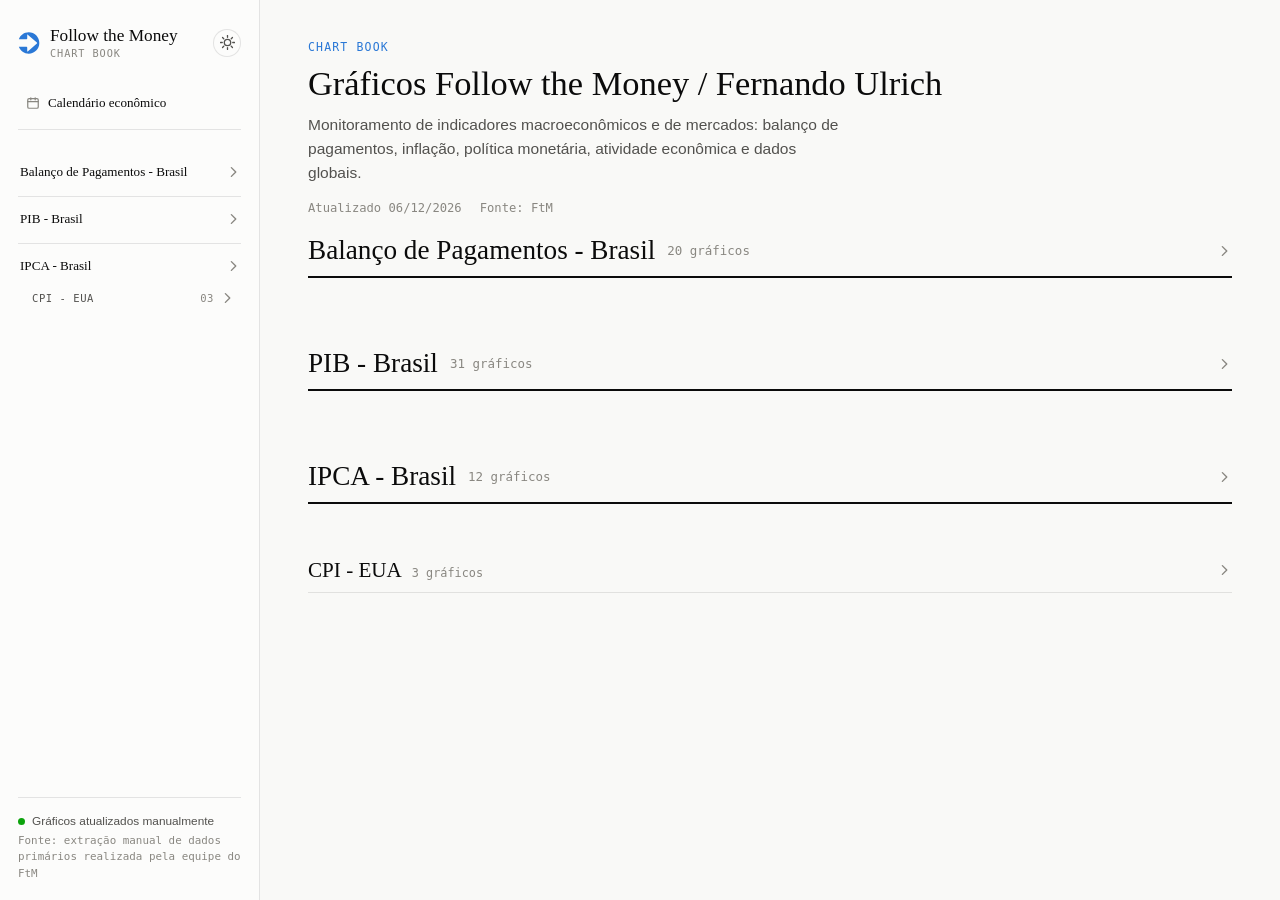
==== index.html @ 57c51ef1 "Modo escuro (toggle) e menu de hambúrguer em tela cheia Modo escuro: o CSS já tinha as variáveis de " ====
<!doctype html>
<html lang="pt-BR">
<head>
<meta charset="utf-8">
<script>(function(){try{var t=localStorage.getItem("ftm-theme");if(t==="light"||t==="dark")document.documentElement.setAttribute("data-theme",t);}catch(e){}})();</script>
<meta name="viewport" content="width=device-width, initial-scale=1">
<title>Follow the Money — Chart Book</title>
<link rel="icon" href="data:image/svg+xml,%3Csvg xmlns='http://www.w3.org/2000/svg' viewBox='1015 135 400 415'%3E%3Cpath fill='%232a78d6' d='M1210.27,141.85c-85.33,0-158.08,54.13-186.48,130.22h144.44c7.34,0,13.29-5.95,13.29-13.29v-69.58 c0-2.39,1.38-4.53,3.55-5.52c2.15-0.99,4.69-0.62,6.49,0.93l172.26,149.62c2.53,2.2,3.96,5.38,3.96,8.72s-1.44,6.53-3.96,8.72 L1191.56,501.3c-1.8,1.56-4.34,1.92-6.49,0.93c-2.16-0.99-3.55-3.13-3.55-5.5v-69.58c0-7.34-5.95-13.29-13.29-13.29H1023.8 c28.4,76.08,101.16,130.22,186.48,130.22c110.04,0,199.23-90.04,199.23-201.12S1320.31,141.85,1210.27,141.85z'/%3E%3C/svg%3E">
<link rel="stylesheet" href="styles.css">
</head>
<body>
<div class="app">
  <aside class="sidebar">
    <div class="brand">
      <svg class="brand-logo" viewBox="1015 135 400 415" width="22" height="22" fill="currentColor" aria-hidden="true">
        <path d="M1210.27,141.85c-85.33,0-158.08,54.13-186.48,130.22h144.44c7.34,0,13.29-5.95,13.29-13.29v-69.58 c0-2.39,1.38-4.53,3.55-5.52c2.15-0.99,4.69-0.62,6.49,0.93l172.26,149.62c2.53,2.2,3.96,5.38,3.96,8.72s-1.44,6.53-3.96,8.72 L1191.56,501.3c-1.8,1.56-4.34,1.92-6.49,0.93c-2.16-0.99-3.55-3.13-3.55-5.5v-69.58c0-7.34-5.95-13.29-13.29-13.29H1023.8 c28.4,76.08,101.16,130.22,186.48,130.22c110.04,0,199.23-90.04,199.23-201.12S1320.31,141.85,1210.27,141.85z"></path>
      </svg>
      <div>
        <div class="brand-name" id="brand-name">Follow the Money</div>
        <div class="brand-tag" id="brand-tag">Chart Book</div>
      </div>
      <button id="theme-toggle" class="theme-toggle" type="button" aria-pressed="false" aria-label="Ativar modo escuro">
        <svg class="theme-toggle-sun" viewBox="0 0 16 16" width="15" height="15" aria-hidden="true">
          <circle cx="8" cy="8" r="3.4" fill="none" stroke="currentColor" stroke-width="1.4"></circle>
          <g stroke="currentColor" stroke-width="1.4" stroke-linecap="round">
            <line x1="8" y1="0.6" x2="8" y2="2.4"></line>
            <line x1="8" y1="13.6" x2="8" y2="15.4"></line>
            <line x1="0.6" y1="8" x2="2.4" y2="8"></line>
            <line x1="13.6" y1="8" x2="15.4" y2="8"></line>
            <line x1="2.7" y1="2.7" x2="4" y2="4"></line>
            <line x1="12" y1="12" x2="13.3" y2="13.3"></line>
            <line x1="2.7" y1="13.3" x2="4" y2="12"></line>
            <line x1="12" y1="4" x2="13.3" y2="2.7"></line>
          </g>
        </svg>
        <svg class="theme-toggle-moon" viewBox="0 0 16 16" width="15" height="15" aria-hidden="true">
          <path fill="currentColor" d="M13.8 9.5A6 6 0 1 1 6.5 2.2a5 5 0 0 0 7.3 7.3z"></path>
        </svg>
      </button>
    </div>

    <div class="nav-utility">
      <a class="nav-utility-link" href="calendario.html">
        <svg viewBox="0 0 16 16" width="14" height="14" aria-hidden="true">
          <rect x="2" y="3" width="12" height="11" rx="1.5" fill="none" stroke="currentColor" stroke-width="1.4"></rect>
          <path d="M2 6.5h12M5.5 2v2.4M10.5 2v2.4" fill="none" stroke="currentColor" stroke-width="1.4" stroke-linecap="round"></path>
        </svg>
        <span>Calendário econômico</span>
      </a>
    </div>

    <nav class="nav" id="nav-sections"></nav>

    <div class="sync-status">
      <div class="sync-row"><span class="dot" aria-hidden="true"></span> Gráficos atualizados manualmente</div>
      <div class="sync-note">Fonte: extração manual de dados primários realizada pela equipe do FtM</div>
    </div>
  </aside>

  <main class="main">
    <p class="eyebrow">Chart book</p>
    <h1 id="page-title">Gráficos Follow the Money / Fernando Ulrich</h1>
    <p class="lede" id="page-lede">Monitoramento de indicadores macroeconômicos e de mercados: balanço de pagamentos, inflação, política monetária, atividade econômica e dados globais.</p>
    <div class="meta-row">
      <span data-updated-label>Atualizado —</span>
      <span data-source-label>Fonte: FtM</span>
    </div>

    <div id="chart-sections"></div>
  </main>
</div>

<script src="theme.js"></script>
<script src="config.js"></script>
<script src="app.js"></script>
</body>
</html>
---- styles.css ----
:root {
  color-scheme: light;
  --page-bg: #f9f9f7;
  --surface: #fcfcfb;
  --ink: #0b0b0b;
  --ink-secondary: #52514e;
  --ink-muted: #898781;
  --border: rgba(11, 11, 11, 0.10);
  --series-1: #2a78d6;
  --status-good: #0ca30c;
  --danger: #e34948;
  --brand: var(--series-1);
  --accent-wash: rgba(42, 120, 214, 0.08);
  --shadow: 0 10px 30px rgba(20, 20, 15, 0.08);

  --font-serif: 'Iowan Old Style', 'STIX Two Text', 'Palatino Linotype', Georgia, 'Times New Roman', serif;
  --font-sans: -apple-system, BlinkMacSystemFont, 'Segoe UI', Roboto, Helvetica, Arial, sans-serif;
  --font-mono: ui-monospace, 'SF Mono', 'Cascadia Mono', 'Roboto Mono', Consolas, monospace;
}

@media (prefers-color-scheme: dark) {
  :root:not([data-theme="light"]) {
    color-scheme: dark;
    --page-bg: #0d0d0d;
    --surface: #1a1a19;
    --ink: #ffffff;
    --ink-secondary: #c3c2b7;
    --ink-muted: #898781;
    --border: rgba(255, 255, 255, 0.10);
    --series-1: #3987e5;
    --danger: #e66767;
    --accent-wash: rgba(57, 135, 229, 0.14);
    --shadow: 0 10px 30px rgba(0, 0, 0, 0.35);
  }
}
:root[data-theme="dark"] {
  color-scheme: dark;
  --page-bg: #0d0d0d;
  --surface: #1a1a19;
  --ink: #ffffff;
  --ink-secondary: #c3c2b7;
  --ink-muted: #898781;
  --border: rgba(255, 255, 255, 0.10);
  --series-1: #3987e5;
  --danger: #e66767;
  --accent-wash: rgba(57, 135, 229, 0.14);
  --shadow: 0 10px 30px rgba(0, 0, 0, 0.35);
}

* { box-sizing: border-box; }
html, body { margin: 0; padding: 0; }
body { background: var(--page-bg); }

.app {
  display: grid;
  grid-template-columns: 260px 1fr;
  min-height: 100vh;
  background: var(--page-bg);
  color: var(--ink);
  font-family: var(--font-sans);
}

/* ---------- Sidebar ---------- */
.sidebar {
  background: var(--surface);
  border-right: 1px solid var(--border);
  padding: 26px 18px 18px;
  display: flex;
  flex-direction: column;
  gap: 30px;
  position: sticky;
  top: 0;
  height: 100vh;
  overflow-y: auto;
}
.brand { display: flex; align-items: center; gap: 10px; color: var(--brand); }
.brand-logo { flex-shrink: 0; }
.brand-name { font-family: var(--font-serif); font-size: 1.08rem; color: var(--ink); line-height: 1.1; }
.brand-tag { font-family: var(--font-mono); font-size: 0.64rem; letter-spacing: 0.09em; text-transform: uppercase; color: var(--ink-muted); margin-top: 2px; }

/* Alterna modo escuro. Mostra o ícone do tema ATUAL (sol=claro, lua=escuro);
   sem escolha explícita do usuário (nem :root[data-theme]), segue
   prefers-color-scheme do sistema — por isso a segunda regra abaixo repete a
   troca de ícone dentro do media query. */
.theme-toggle {
  margin-left: auto; flex: none; width: 28px; height: 28px; border-radius: 50%;
  display: flex; align-items: center; justify-content: center;
  border: 1px solid var(--border); background: var(--surface); color: var(--ink-secondary);
  cursor: pointer; padding: 0;
}
.theme-toggle:hover { color: var(--ink); border-color: var(--ink-muted); }
.theme-toggle:focus-visible { outline: 2px solid var(--brand); outline-offset: 2px; }
.theme-toggle-moon { display: none; }
:root[data-theme="dark"] .theme-toggle-sun { display: none; }
:root[data-theme="dark"] .theme-toggle-moon { display: block; }
@media (prefers-color-scheme: dark) {
  :root:not([data-theme="light"]):not([data-theme="dark"]) .theme-toggle-sun { display: none; }
  :root:not([data-theme="light"]):not([data-theme="dark"]) .theme-toggle-moon { display: block; }
}

.nav { display: flex; flex-direction: column; gap: 6px; }
.nav-supergroup { display: flex; flex-direction: column; gap: 2px; }
.nav-supergroup + .nav-supergroup { margin-top: 4px; padding-top: 10px; border-top: 1px solid var(--border); }
.nav-supergroup-label {
  display: flex; align-items: center; justify-content: space-between; gap: 8px; cursor: pointer; list-style: none;
  font-family: var(--font-serif); font-size: 0.82rem; font-weight: 500; color: var(--ink);
  margin: 0 0 2px 2px; padding: 4px 0;
}
.nav-supergroup-label::-webkit-details-marker { display: none; }
.nav-supergroup-label .chevron { color: var(--ink-muted); flex: none; transition: transform 0.15s ease; }
.nav-supergroup[open] > .nav-supergroup-label .chevron { transform: rotate(90deg); }
.nav-supergroup-label:focus-visible { outline: 2px solid var(--brand); outline-offset: 2px; border-radius: 4px; }
@media (prefers-reduced-motion: reduce) {
  .nav-supergroup-label .chevron, .nav-group-label .chevron { transition: none; }
}

/* Subtópico (tema): its own <details>, nested inside the assunto — same
   closed-by-default disclosure pattern, one indent level in. */
.nav-group { display: flex; flex-direction: column; margin-left: 10px; }
.nav-group-label {
  display: flex; align-items: center; gap: 7px; cursor: pointer; list-style: none;
  font-family: var(--font-mono); font-size: 0.66rem; letter-spacing: 0.05em; text-transform: uppercase;
  color: var(--ink-muted); padding: 5px 6px 5px 4px; border-radius: 6px;
}
.nav-group-label:hover { background: var(--accent-wash); color: var(--ink); }
.nav-group-label::-webkit-details-marker { display: none; }
.nav-group-label span:first-child { flex: 1; color: var(--ink-secondary); }
.nav-group-label:hover span:first-child { color: var(--ink); }
.nav-group-label .n { font-family: var(--font-mono); font-size: 0.66rem; color: var(--ink-muted); flex: none; }
.nav-group-label .chevron { color: var(--ink-muted); flex: none; transition: transform 0.15s ease; }
.nav-group[open] > .nav-group-label .chevron { transform: rotate(90deg); }
.nav-group-label:focus-visible { outline: 2px solid var(--brand); outline-offset: 2px; }

.nav-chart-links { display: flex; flex-direction: column; gap: 1px; margin: 2px 0 4px 10px; }
.nav-link {
  padding: 5px 9px; border-radius: 6px; color: var(--ink-secondary); text-decoration: none;
  font-size: 0.78rem; line-height: 1.3;
}
.nav-link:hover { background: var(--accent-wash); color: var(--ink); }
.nav-link.active { background: var(--accent-wash); color: var(--ink); font-weight: 600; box-shadow: inset 2px 0 0 var(--brand); }
.nav-link:focus-visible { outline: 2px solid var(--brand); outline-offset: 2px; }

.sync-status { margin-top: auto; padding-top: 16px; border-top: 1px solid var(--border); }
.sync-row { display: flex; align-items: center; gap: 7px; font-size: 0.74rem; color: var(--ink-secondary); }
.dot { width: 7px; height: 7px; border-radius: 50%; background: var(--status-good); flex: none; }
.sync-note { font-family: var(--font-mono); font-size: 0.68rem; color: var(--ink-muted); margin-top: 5px; line-height: 1.5; }

/* ---------- Main ---------- */
.main { padding: 40px 48px 90px; max-width: 1280px; }

.eyebrow {
  font-family: var(--font-mono); text-transform: uppercase; letter-spacing: 0.1em;
  font-size: 0.72rem; color: var(--brand); margin: 0 0 10px;
}
h1 { font-family: var(--font-serif); font-weight: 500; font-size: 2.15rem; margin: 0 0 10px; text-wrap: balance; }
.lede { color: var(--ink-secondary); max-width: 62ch; font-size: 0.97rem; line-height: 1.55; margin: 0 0 16px; }

.meta-row {
  font-family: var(--font-mono); font-size: 0.76rem; color: var(--ink-muted);
  display: flex; gap: 18px; flex-wrap: wrap; margin-bottom: 20px;
}

/* ---------- Loading / error state ---------- */
.state-message {
  font-size: 0.88rem; color: var(--ink-secondary); max-width: 60ch;
  padding: 18px 0;
}
.state-message.error {
  border-left: 2px solid var(--danger); padding: 12px 16px;
}
.state-message strong { display: block; color: var(--ink); margin-bottom: 4px; }
.state-message code {
  font-family: var(--font-mono); background: var(--surface); border: 1px solid var(--border);
  border-radius: 4px; padding: 1px 5px;
}

/* ---------- Groups (optional layer above themes; collapsible) ---------- */
.chart-group { margin-top: 62px; }
.chart-group:first-child { margin-top: 0; }
.group-heading {
  display: flex; align-items: center; gap: 12px; cursor: pointer; list-style: none;
  padding-bottom: 10px; border-bottom: 2px solid var(--ink); margin-bottom: 8px;
}
.group-heading::-webkit-details-marker { display: none; }
.group-heading h2 { font-family: var(--font-serif); font-weight: 500; font-size: 1.7rem; margin: 0; text-wrap: balance; }
.group-heading .count { font-family: var(--font-mono); font-size: 0.78rem; color: var(--ink-muted); margin-right: auto; }
.group-heading .chevron { color: var(--ink-muted); flex: none; transition: transform 0.15s ease; }
.chart-group[open] > .group-heading .chevron { transform: rotate(90deg); }
.group-heading:focus-visible { outline: 2px solid var(--brand); outline-offset: 2px; border-radius: 4px; }
.chart-group .theme-section:first-of-type { margin-top: 22px; }
@media (prefers-reduced-motion: reduce) {
  .group-heading .chevron { transition: none; }
}

/* ---------- Sections & cards ---------- */
.theme-section { margin-top: 46px; }
.theme-section[open] > .section-heading { margin-bottom: 18px; }
.section-heading {
  display: flex; align-items: baseline; gap: 10px; margin-bottom: 0; padding-bottom: 9px;
  border-bottom: 1px solid var(--border); cursor: pointer; list-style: none;
}
.section-heading::-webkit-details-marker { display: none; }
.section-heading h2 { font-family: var(--font-serif); font-weight: 500; font-size: 1.32rem; margin: 0; }
.section-heading .count { font-family: var(--font-mono); font-size: 0.74rem; color: var(--ink-muted); margin-right: auto; }
.section-heading .chevron { color: var(--ink-muted); flex: none; transition: transform 0.15s ease; }
.theme-section[open] > .section-heading .chevron { transform: rotate(90deg); }
.section-heading:focus-visible { outline: 2px solid var(--brand); outline-offset: 2px; border-radius: 4px; }
@media (prefers-reduced-motion: reduce) {
  .section-heading .chevron { transition: none; }
}

.chart-grid { display: grid; grid-template-columns: repeat(auto-fit, minmax(min(400px, 100%), 1fr)); gap: 22px; align-items: start; }

.chart-card { background: var(--surface); border: 1px solid var(--border); border-radius: 12px; padding: 20px 20px 14px; display: flex; flex-direction: column; }
.chart-card-head { display: flex; justify-content: space-between; gap: 12px; align-items: flex-start; }
.chart-title { font-family: var(--font-serif); font-weight: 500; font-size: 1.05rem; margin: 0; }
.chart-subtitle { font-size: 0.8rem; color: var(--ink-secondary); margin-top: 3px; }

.chart-warning {
  font-size: 0.76rem; color: var(--ink-secondary); background: var(--page-bg);
  border-left: 2px solid var(--danger); border-radius: 4px;
  padding: 8px 10px; margin-top: 10px;
}

.chart-image-wrap { margin-top: 12px; border-radius: 8px; overflow: hidden; }
.chart-image-btn {
  display: block; width: 100%; padding: 0; margin: 0; border: none; background: none;
  cursor: zoom-in; border-radius: 8px;
}
.chart-image-btn:focus-visible { outline: 2px solid var(--brand); outline-offset: 2px; }
.chart-image-wrap img { display: block; width: 100%; height: auto; transition: opacity 0.15s ease; }
.chart-image-btn:hover img { opacity: 0.92; }
@media (prefers-reduced-motion: reduce) {
  .chart-image-wrap img { transition: none; }
}

.chart-actions { display: flex; gap: 8px; margin-top: 10px; }
.chart-action {
  font-family: var(--font-mono); font-size: 0.68rem; text-transform: uppercase; letter-spacing: 0.03em;
  color: var(--ink-muted); background: none; border: 1px solid var(--border); border-radius: 6px;
  padding: 5px 9px; cursor: pointer; text-decoration: none;
}
.chart-action:hover { color: var(--ink); border-color: var(--ink-muted); }
.chart-action:focus-visible { outline: 2px solid var(--brand); outline-offset: 1px; }

.chart-placeholder {
  display: flex; flex-direction: column; align-items: flex-start; gap: 6px;
  min-height: 160px; justify-content: center; padding: 18px 20px;
  border: 1px dashed var(--border); border-radius: 8px; background: var(--page-bg);
}
.chart-placeholder strong { font-size: 0.85rem; color: var(--ink-secondary); }
.chart-placeholder code {
  font-family: var(--font-mono); font-size: 0.78rem; color: var(--ink); background: var(--surface);
  border: 1px solid var(--border); border-radius: 4px; padding: 2px 6px;
}
.chart-placeholder span { font-size: 0.76rem; color: var(--ink-muted); }

.chart-footer {
  display: flex; justify-content: space-between; gap: 12px; flex-wrap: wrap; margin-top: 14px;
  padding-top: 10px; border-top: 1px solid var(--border); font-size: 0.71rem; color: var(--ink-muted);
  font-family: var(--font-mono);
}

@media (max-width: 860px) {
  .app { grid-template-columns: 1fr; }
  .sidebar { position: static; height: auto; border-right: none; border-bottom: 1px solid var(--border); }
  .main { padding: 28px 20px 60px; }
}

/* ---------- Lightbox ---------- */
body.lightbox-open, body.cal-modal-open { overflow: hidden; }
.lightbox {
  position: fixed; inset: 0; z-index: 100; background: rgba(6, 6, 5, 0.88);
  display: flex; align-items: center; justify-content: center; padding: 56px 24px;
}
.lightbox[hidden] { display: none; }

/* The stage is inline-block so it shrink-wraps to the image's rendered
   size (line-height:0 kills the inline-image baseline gap) — and the
   canvas then sits exactly on top of it at 100%/100%, whatever size that
   ends up being. The image's own cap is tied directly to the viewport
   (matching .lightbox's fixed+inset:0+padding box) rather than to a
   percentage of the stage: percentage max-height only resolves against an
   ancestor with an explicit (non-auto) height, and the stage has none —
   it sizes itself FROM the image, so a percentage here would be circular
   and silently drop the cap (the image renders at full natural size). */
.lightbox-stage { position: relative; display: inline-block; line-height: 0; }
.lightbox-img {
  display: block; max-width: calc(100vw - 48px); max-height: calc(100vh - 112px);
  border-radius: 6px; box-shadow: 0 24px 70px rgba(0, 0, 0, 0.5);
}
.lightbox-canvas {
  position: absolute; inset: 0; width: 100%; height: 100%;
  cursor: crosshair; touch-action: none; border-radius: 6px;
}
.lightbox-toolbar {
  position: absolute; top: 18px; left: 22px; z-index: 1;
  display: flex; align-items: center; gap: 8px; flex-wrap: wrap; max-width: calc(100% - 90px);
}
.lightbox-toolbar-inline { display: flex; align-items: center; gap: 8px; flex-wrap: wrap; }
.lightbox-tool-btn {
  font-family: var(--font-mono); font-size: 0.76rem; color: #fff; cursor: pointer;
  background: rgba(255, 255, 255, 0.1); border: 1px solid rgba(255, 255, 255, 0.25);
  border-radius: 7px; padding: 7px 12px;
}
.lightbox-tool-btn:hover { background: rgba(255, 255, 255, 0.2); }
.lightbox-tool-btn:focus-visible { outline: 2px solid #fff; outline-offset: 2px; }
.lightbox-hint {
  font-family: var(--font-mono); font-size: 0.7rem; color: rgba(255, 255, 255, 0.6);
}

/* Menu de hambúrguer: só existe visualmente em tela cheia (ver regras
   `:fullscreen` abaixo) — fora dela os botões ficam soltos em
   .lightbox-toolbar-inline, sem precisar de menu nenhum. */
.lightbox-toolbar-menu { display: none; position: relative; }
.lightbox-menu-btn {
  color: #fff; cursor: pointer; width: 34px; height: 34px; padding: 0;
  display: flex; align-items: center; justify-content: center;
  background: rgba(255, 255, 255, 0.1); border: 1px solid rgba(255, 255, 255, 0.25);
  border-radius: 7px;
}
.lightbox-menu-btn:hover, .lightbox-menu-btn[aria-expanded="true"] { background: rgba(255, 255, 255, 0.24); }
.lightbox-menu-btn:focus-visible { outline: 2px solid #fff; outline-offset: 2px; }
.lightbox-menu {
  position: absolute; top: calc(100% + 8px); left: 0; z-index: 2;
  display: flex; flex-direction: column; gap: 2px; min-width: 190px;
  background: rgba(10, 10, 9, 0.94); border: 1px solid rgba(255, 255, 255, 0.2);
  border-radius: 10px; padding: 6px; box-shadow: 0 14px 34px rgba(0, 0, 0, 0.5);
}
.lightbox-menu[hidden] { display: none; }
.lightbox-menu-item {
  font-family: var(--font-mono); font-size: 0.78rem; color: #fff; text-align: left;
  background: none; border: none; border-radius: 6px; padding: 9px 10px; cursor: pointer;
}
.lightbox-menu-item:hover { background: rgba(255, 255, 255, 0.14); }
.lightbox-menu-item:focus-visible { outline: 2px solid #fff; outline-offset: -2px; }
.lightbox-close {
  position: absolute; top: 18px; right: 22px; width: 38px; height: 38px; border-radius: 50%;
  border: 1px solid rgba(255, 255, 255, 0.25); background: rgba(255, 255, 255, 0.08); color: #fff;
  font-size: 1rem; cursor: pointer; line-height: 1;
}
.lightbox-close:hover { background: rgba(255, 255, 255, 0.18); }
.lightbox-close:focus-visible { outline: 2px solid #fff; outline-offset: 2px; }
.lightbox-download {
  position: absolute; bottom: 20px; left: 50%; transform: translateX(-50%);
  font-family: var(--font-mono); font-size: 0.76rem; color: #fff; text-decoration: none;
  background: rgba(255, 255, 255, 0.1); border: 1px solid rgba(255, 255, 255, 0.25);
  border-radius: 7px; padding: 7px 14px;
}
.lightbox-download:hover { background: rgba(255, 255, 255, 0.2); }
.lightbox-download:focus-visible { outline: 2px solid #fff; outline-offset: 2px; }

/* Tela cheia: a imagem passa a valer a tela inteira (o padding de 56/24px e a
   folga de 112px existem para afastar a imagem dos controles no modo janela;
   em tela cheia o pedido é justamente ocupar tudo).

   Consequência a tratar: sem esse respiro, os controles deixam de flutuar
   sobre o véu escuro e passam a ficar em cima do gráfico. Como quase todo
   gráfico do chart book tem fundo claro, o texto branco sobre
   rgba(255,255,255,0.1) ficaria ilegível — daí o fundo escuro opaco abaixo.

   `:fullscreen` e `:-webkit-full-screen` vão em blocos separados de propósito:
   um seletor desconhecido dentro de uma lista invalida a lista inteira. */
.lightbox:fullscreen { padding: 0; background: #060605; }
.lightbox:-webkit-full-screen { padding: 0; background: #060605; }

.lightbox:fullscreen .lightbox-img,
.lightbox:fullscreen .lightbox-canvas { border-radius: 0; }
.lightbox:-webkit-full-screen .lightbox-img,
.lightbox:-webkit-full-screen .lightbox-canvas { border-radius: 0; }

.lightbox:fullscreen .lightbox-img { max-width: 100vw; max-height: 100vh; box-shadow: none; }
.lightbox:-webkit-full-screen .lightbox-img { max-width: 100vw; max-height: 100vh; box-shadow: none; }

.lightbox:fullscreen .lightbox-tool-btn,
.lightbox:fullscreen .lightbox-close,
.lightbox:fullscreen .lightbox-download { background: rgba(6, 6, 5, 0.72); }
.lightbox:-webkit-full-screen .lightbox-tool-btn,
.lightbox:-webkit-full-screen .lightbox-close,
.lightbox:-webkit-full-screen .lightbox-download { background: rgba(6, 6, 5, 0.72); }

.lightbox:fullscreen .lightbox-tool-btn:hover,
.lightbox:fullscreen .lightbox-close:hover,
.lightbox:fullscreen .lightbox-download:hover { background: rgba(6, 6, 5, 0.9); }
.lightbox:-webkit-full-screen .lightbox-tool-btn:hover,
.lightbox:-webkit-full-screen .lightbox-close:hover,
.lightbox:-webkit-full-screen .lightbox-download:hover { background: rgba(6, 6, 5, 0.9); }

.lightbox:fullscreen .lightbox-hint { color: rgba(255, 255, 255, 0.85); text-shadow: 0 1px 3px #060605; }
.lightbox:-webkit-full-screen .lightbox-hint { color: rgba(255, 255, 255, 0.85); text-shadow: 0 1px 3px #060605; }

.lightbox:fullscreen .lightbox-menu-btn { background: rgba(6, 6, 5, 0.72); }
.lightbox:-webkit-full-screen .lightbox-menu-btn { background: rgba(6, 6, 5, 0.72); }
.lightbox:fullscreen .lightbox-menu-btn:hover,
.lightbox:fullscreen .lightbox-menu-btn[aria-expanded="true"] { background: rgba(6, 6, 5, 0.9); }
.lightbox:-webkit-full-screen .lightbox-menu-btn:hover,
.lightbox:-webkit-full-screen .lightbox-menu-btn[aria-expanded="true"] { background: rgba(6, 6, 5, 0.9); }

/* Fora da tela cheia: botões soltos. Em tela cheia: os mesmos botões viram
   um menu de hambúrguer (pedido explícito — três controles flutuando sobre
   o próprio gráfico a cada movimento do mouse era demais; um ícone só, que
   só abre com clique, é bem menos intrusivo). */
.lightbox:fullscreen .lightbox-toolbar-inline { display: none; }
.lightbox:-webkit-full-screen .lightbox-toolbar-inline { display: none; }
.lightbox:fullscreen .lightbox-toolbar-menu { display: flex; }
.lightbox:-webkit-full-screen .lightbox-toolbar-menu { display: flex; }

/* Controles somem sozinhos em tela cheia (ver mostrarChrome no app.js) para
   não tampar o título do gráfico. `pointer-events: none` junto do opacity
   evita clique em botão invisível; o foco por teclado continua chegando, e o
   focusin traz os controles de volta antes de qualquer interação. */
.lightbox:fullscreen .lightbox-toolbar,
.lightbox:fullscreen .lightbox-close,
.lightbox:fullscreen .lightbox-download { transition: opacity 220ms ease; }
.lightbox:-webkit-full-screen .lightbox-toolbar,
.lightbox:-webkit-full-screen .lightbox-close,
.lightbox:-webkit-full-screen .lightbox-download { transition: opacity 220ms ease; }

.lightbox:fullscreen.chrome-oculto .lightbox-toolbar,
.lightbox:fullscreen.chrome-oculto .lightbox-close,
.lightbox:fullscreen.chrome-oculto .lightbox-download { opacity: 0; pointer-events: none; }
.lightbox:-webkit-full-screen.chrome-oculto .lightbox-toolbar,
.lightbox:-webkit-full-screen.chrome-oculto .lightbox-close,
.lightbox:-webkit-full-screen.chrome-oculto .lightbox-download { opacity: 0; pointer-events: none; }

@media (prefers-reduced-motion: reduce) {
  .lightbox:fullscreen .lightbox-toolbar,
  .lightbox:fullscreen .lightbox-close,
  .lightbox:fullscreen .lightbox-download { transition: none; }
}

/* ---------- Calendário econômico ---------- */
/* Link para fora da navegação gerada. Fica FORA de #nav-sections de propósito:
   buildGallery() faz nav.innerHTML = "" a cada carga e apagaria qualquer coisa
   que estivesse lá dentro. */
.nav-utility { padding-bottom: 12px; border-bottom: 1px solid var(--border); }
.nav-utility-link {
  display: flex; align-items: center; gap: 8px; text-decoration: none;
  font-family: var(--font-serif); font-size: 0.82rem; color: var(--ink);
  padding: 6px 8px; border-radius: 6px;
}
.nav-utility-link:hover { background: var(--accent-wash); }
.nav-utility-link:focus-visible { outline: 2px solid var(--brand); outline-offset: 2px; }
.nav-utility-link svg { color: var(--ink-muted); flex: none; }

.cal-filters-label {
  font-family: var(--font-mono); font-size: 0.66rem; letter-spacing: 0.09em;
  text-transform: uppercase; color: var(--ink-muted); margin: 0 0 8px 2px;
}
.cal-filtro {
  display: flex; align-items: center; gap: 8px; width: 100%; cursor: pointer;
  background: none; border: 1px solid transparent; border-radius: 6px;
  padding: 5px 8px; color: var(--ink-secondary); font-size: 0.8rem; text-align: left;
  font-family: var(--font-sans);
}
.cal-filtro:hover { background: var(--accent-wash); color: var(--ink); }
.cal-filtro.is-on { background: var(--accent-wash); color: var(--ink); border-color: var(--border); font-weight: 600; }
.cal-filtro:focus-visible { outline: 2px solid var(--brand); outline-offset: 1px; }

/* Bandeiras: hex fixo, nunca variável de tema — bandeira nacional não muda de
   cor com o modo escuro. O fio de contorno existe porque EUA, Argentina e Japão
   têm áreas brancas que sumiriam contra --surface no tema claro. */
.cal-flag {
  width: 18px; height: 12px; border-radius: 2px; flex: none; display: block;
  box-shadow: inset 0 0 0 1px var(--border);
}

.cal-toolbar {
  display: flex; align-items: center; gap: 14px; flex-wrap: wrap;
  padding-bottom: 14px; margin-bottom: 18px; border-bottom: 1px solid var(--border);
}
.cal-nav { display: flex; align-items: center; gap: 10px; }
.cal-nav-btn {
  width: 30px; height: 30px; border-radius: 7px; cursor: pointer;
  border: 1px solid var(--border); background: var(--surface); color: var(--ink);
  font-size: 1rem; line-height: 1;
}
.cal-nav-btn:hover:not(:disabled) { border-color: var(--ink-muted); }
.cal-nav-btn:disabled { opacity: 0.35; cursor: default; }
.cal-nav-btn:focus-visible { outline: 2px solid var(--brand); outline-offset: 2px; }
.cal-periodo { font-family: var(--font-serif); font-size: 1.05rem; min-width: 15ch; }
.cal-atualizar:disabled { opacity: 0.55; cursor: default; }
.cal-aviso { font-size: 0.72rem; color: var(--ink-secondary); }
.cal-aviso:empty { display: none; }
.cal-fuso { font-family: var(--font-mono); font-size: 0.68rem; color: var(--ink-muted); margin-left: auto; }

.cal-week { display: flex; flex-direction: column; }
.cal-week-head {
  display: grid; grid-template-columns: 132px 1fr repeat(3, 92px); gap: 10px;
  padding: 0 12px 6px; font-family: var(--font-mono); font-size: 0.62rem;
  letter-spacing: 0.07em; text-transform: uppercase; color: var(--ink-muted);
}
.cal-week-head .cal-head-col { text-align: right; }
.cal-week-head span:first-child { grid-column: 1 / 3; }

.cal-band {
  display: grid; grid-template-columns: 132px 1fr; gap: 10px;
  padding: 10px 12px; border-top: 1px solid var(--border);
}
.cal-band--fds { background: var(--page-bg); }
.cal-band--hoje { background: var(--accent-wash); }
.cal-rail { display: flex; align-items: baseline; gap: 7px; }
.cal-rail-dow {
  font-family: var(--font-mono); font-size: 0.66rem; text-transform: uppercase;
  letter-spacing: 0.07em; color: var(--ink-muted);
}
.cal-rail-num { font-family: var(--font-serif); font-size: 1.25rem; color: var(--ink); }
.cal-rail-mes { font-family: var(--font-mono); font-size: 0.66rem; color: var(--ink-muted); }
.cal-band-body { display: flex; flex-direction: column; gap: 2px; min-width: 0; }
.cal-band-vazio { font-size: 0.78rem; color: var(--ink-muted); padding: 4px 2px; }

.cal-event {
  display: grid; grid-template-columns: 52px 18px 1fr repeat(3, 92px); gap: 10px;
  align-items: center; width: 100%; text-align: left; cursor: pointer;
  background: none; border: none; border-radius: 7px; padding: 7px 8px;
  font-family: var(--font-sans); color: var(--ink-secondary);
}
.cal-event:hover { background: var(--surface); color: var(--ink); }
.cal-event:focus-visible { outline: 2px solid var(--brand); outline-offset: 1px; }
.cal-event--passado { opacity: 0.72; }
/* Relevância em dois canais — filete + contraste do texto — para sobreviver a
   escala de cinza e a daltonismo. Sem o vermelho/âmbar da Investing, que
   brigaria com a paleta sóbria do site. */
.cal-event.imp-alta { box-shadow: inset 2px 0 0 var(--brand); color: var(--ink); }
.cal-event.imp-media { box-shadow: inset 2px 0 0 var(--ink-muted); }
.cal-event.imp-baixa { color: var(--ink-muted); }
.cal-ev-hora { font-family: var(--font-mono); font-size: 0.7rem; color: var(--ink-muted); }
.cal-ev-nome { display: flex; flex-direction: column; min-width: 0; }
.cal-ev-titulo { font-size: 0.86rem; overflow: hidden; text-overflow: ellipsis; white-space: nowrap; }
.cal-ev-ref { font-size: 0.7rem; color: var(--ink-muted); }
.cal-ev-val { font-family: var(--font-mono); font-size: 0.78rem; text-align: right; }
.cal-ev-val.is-efetivo { color: var(--ink); font-weight: 600; }
.cal-ev-micro { display: none; }
.cal-vazio { color: var(--ink-muted); }
.cal-aguardando { color: var(--ink-muted); font-style: italic; font-size: 0.72rem; }

.cal-warning {
  font-size: 0.76rem; color: var(--ink-secondary); background: var(--surface);
  border-left: 2px solid var(--danger); border-radius: 4px;
  padding: 8px 10px; margin-bottom: 14px;
}

/* Modal: card claro sobre véu, não o lightbox escuro de imagem — aqui o
   conteúdo é texto e número, que pede fundo de leitura. */
.cal-modal {
  position: fixed; inset: 0; z-index: 100; background: rgba(6, 6, 5, 0.5);
  display: flex; align-items: center; justify-content: center; padding: 24px;
}
.cal-modal[hidden] { display: none; }
.cal-modal-card {
  position: relative; background: var(--surface); border: 1px solid var(--border);
  border-radius: 12px; box-shadow: var(--shadow); padding: 24px 26px;
  max-width: 560px; width: 100%; max-height: calc(100vh - 48px); overflow-y: auto;
}
.cal-modal-close {
  position: absolute; top: 12px; right: 14px; width: 30px; height: 30px;
  border-radius: 50%; border: 1px solid var(--border); background: none;
  color: var(--ink-secondary); cursor: pointer; line-height: 1;
}
.cal-modal-close:hover { color: var(--ink); border-color: var(--ink-muted); }
.cal-modal-close:focus-visible { outline: 2px solid var(--brand); outline-offset: 2px; }
.cal-modal-data { font-family: var(--font-mono); font-size: 0.7rem; color: var(--ink-muted); }
.cal-modal-pais {
  display: flex; align-items: center; gap: 8px; margin-top: 10px;
  font-size: 0.78rem; color: var(--ink-secondary);
}
.cal-modal-titulo {
  font-family: var(--font-serif); font-weight: 500; font-size: 1.3rem;
  margin: 8px 0 0; text-wrap: balance;
}
.cal-modal-ref { font-size: 0.8rem; color: var(--ink-secondary); margin-top: 4px; }
.cal-modal-valores {
  display: grid; grid-template-columns: repeat(3, 1fr); gap: 12px;
  margin-top: 18px; padding: 14px 0; border-top: 1px solid var(--border);
  border-bottom: 1px solid var(--border);
}
.cal-modal-valor { display: flex; flex-direction: column; gap: 3px; }
.cal-modal-valor-rotulo {
  font-family: var(--font-mono); font-size: 0.62rem; letter-spacing: 0.07em;
  text-transform: uppercase; color: var(--ink-muted);
}
.cal-modal-valor-num { font-family: var(--font-mono); font-size: 0.95rem; color: var(--ink); }
.cal-surpresa {
  margin-top: 12px; font-size: 0.78rem; color: var(--ink-secondary);
  font-style: italic;
}
.cal-modal-rodape {
  margin-top: 14px; font-family: var(--font-mono); font-size: 0.68rem;
  color: var(--ink-muted); line-height: 1.6;
}

@media (max-width: 760px) {
  .cal-week-head { display: none; }
  .cal-band { grid-template-columns: 1fr; gap: 6px; }
  .cal-rail { gap: 6px; }
  .cal-event { grid-template-columns: 46px 18px 1fr; row-gap: 8px; }
  .cal-ev-val { grid-column: span 1; text-align: left; }
  .cal-ev-val:nth-of-type(1) { grid-column: 1 / 2; }
  .cal-ev-micro {
    display: block; font-size: 0.58rem; letter-spacing: 0.06em;
    text-transform: uppercase; color: var(--ink-muted);
  }
  .cal-fuso { margin-left: 0; }
}
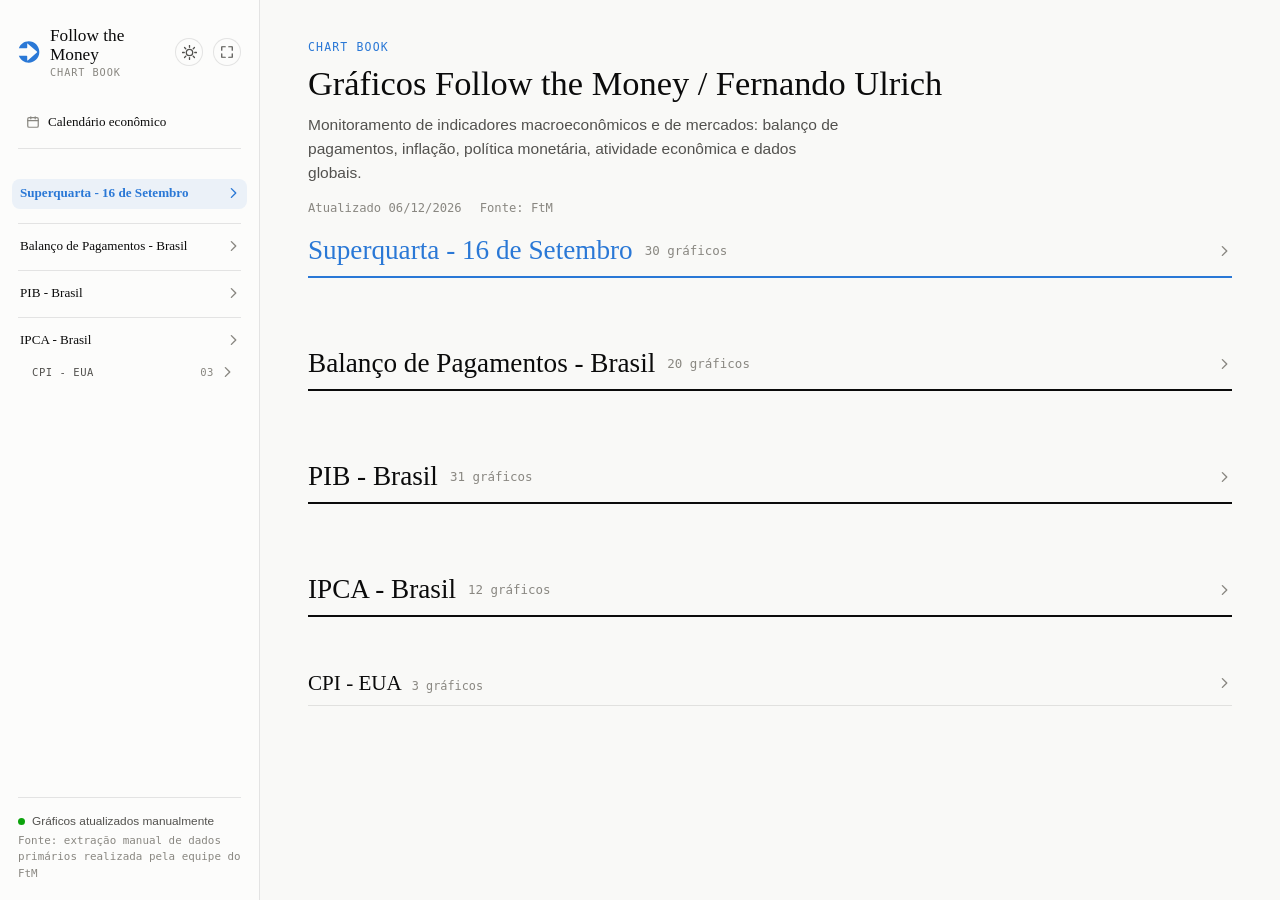
==== commit 2853cda7: "Opção de tela cheia da página inteira + sobe o menu do lightbox Novo botão ao lado do modo escuro (i" ====
--- a/index.html
+++ b/index.html
@@ -37,6 +37,14 @@
           <path fill="currentColor" d="M13.8 9.5A6 6 0 1 1 6.5 2.2a5 5 0 0 0 7.3 7.3z"></path>
         </svg>
       </button>
+      <button id="page-fullscreen-toggle" class="page-fullscreen-toggle" type="button" aria-pressed="false" aria-label="Ver a página em tela cheia">
+        <svg class="fs-enter-icon" viewBox="0 0 16 16" width="14" height="14" aria-hidden="true">
+          <path d="M2 6V2h4M14 6V2h-4M2 10v4h4M14 10v4h-4" fill="none" stroke="currentColor" stroke-width="1.4" stroke-linecap="round" stroke-linejoin="round"></path>
+        </svg>
+        <svg class="fs-exit-icon" viewBox="0 0 16 16" width="14" height="14" aria-hidden="true">
+          <path d="M1 5h4V1M15 5h-4V1M1 11h4v4M15 11h-4v4" fill="none" stroke="currentColor" stroke-width="1.4" stroke-linecap="round" stroke-linejoin="round"></path>
+        </svg>
+      </button>
     </div>
 
     <div class="nav-utility">
@@ -71,6 +79,7 @@
 </div>
 
 <script src="theme.js"></script>
+<script src="pagefullscreen.js"></script>
 <script src="config.js"></script>
 <script src="app.js"></script>
 </body>
--- a/styles.css
+++ b/styles.css
@@ -98,6 +98,22 @@
   :root:not([data-theme="light"]):not([data-theme="dark"]) .theme-toggle-moon { display: block; }
 }
 
+/* Tela cheia da página inteira (sidebar + conteúdo, via Fullscreen API do
+   navegador) — não confundir com a tela cheia do lightbox de gráfico, que
+   tem seu próprio botão e CSS mais abaixo. */
+.page-fullscreen-toggle {
+  flex: none; width: 28px; height: 28px; border-radius: 50%;
+  display: flex; align-items: center; justify-content: center;
+  border: 1px solid var(--border); background: var(--surface); color: var(--ink-secondary);
+  cursor: pointer; padding: 0;
+}
+.page-fullscreen-toggle:hover { color: var(--ink); border-color: var(--ink-muted); }
+.page-fullscreen-toggle:focus-visible { outline: 2px solid var(--brand); outline-offset: 2px; }
+.page-fullscreen-toggle[hidden] { display: none; }
+.page-fullscreen-toggle .fs-exit-icon { display: none; }
+.page-fullscreen-toggle[aria-pressed="true"] .fs-enter-icon { display: none; }
+.page-fullscreen-toggle[aria-pressed="true"] .fs-exit-icon { display: block; }
+
 .nav { display: flex; flex-direction: column; gap: 6px; }
 .nav-supergroup { display: flex; flex-direction: column; gap: 2px; }
 .nav-supergroup + .nav-supergroup { margin-top: 4px; padding-top: 10px; border-top: 1px solid var(--border); }
@@ -110,6 +126,12 @@
 .nav-supergroup-label .chevron { color: var(--ink-muted); flex: none; transition: transform 0.15s ease; }
 .nav-supergroup[open] > .nav-supergroup-label .chevron { transform: rotate(90deg); }
 .nav-supergroup-label:focus-visible { outline: 2px solid var(--brand); outline-offset: 2px; border-radius: 4px; }
+
+/* Featured assunto (folder name ending in "!"): special editions get a
+   blue treatment in the sidebar instead of blending in with the rest. */
+.nav-supergroup.is-featured { background: var(--accent-wash); border-radius: 8px; padding: 2px 6px; margin: 0 -6px 4px; }
+.nav-supergroup.is-featured > .nav-supergroup-label { color: var(--brand); font-weight: 600; }
+.nav-supergroup.is-featured > .nav-supergroup-label .chevron { color: var(--brand); }
 @media (prefers-reduced-motion: reduce) {
   .nav-supergroup-label .chevron, .nav-group-label .chevron { transition: none; }
 }
@@ -187,6 +209,8 @@
 .group-heading .chevron { color: var(--ink-muted); flex: none; transition: transform 0.15s ease; }
 .chart-group[open] > .group-heading .chevron { transform: rotate(90deg); }
 .group-heading:focus-visible { outline: 2px solid var(--brand); outline-offset: 2px; border-radius: 4px; }
+.chart-group.is-featured .group-heading { border-bottom-color: var(--brand); }
+.chart-group.is-featured .group-heading h2 { color: var(--brand); }
 .chart-group .theme-section:first-of-type { margin-top: 22px; }
 @media (prefers-reduced-motion: reduce) {
   .group-heading .chevron { transition: none; }
@@ -404,6 +428,17 @@
 .lightbox:-webkit-full-screen .lightbox-toolbar-inline { display: none; }
 .lightbox:fullscreen .lightbox-toolbar-menu { display: flex; }
 .lightbox:-webkit-full-screen .lightbox-toolbar-menu { display: flex; }
+
+/* Em tela cheia o título do próprio gráfico (desenhado dentro da imagem, não
+   é HTML nosso) costuma ocupar o canto superior esquerdo — desce o
+   hambúrguer um pouco pra não cobrir o título. Este top:13% é só o valor
+   inicial (evita um pulo visual antes do JS calcular); quem manda de
+   verdade é posicionarToolbarFullscreen() no app.js, que mede a altura real
+   da imagem — necessário porque a proporção do viewport quase nunca é
+   exatamente 16:9 igual aos gráficos, e uma % fixa do viewport cai em
+   pontos diferentes da imagem dependendo do quanto ela fica "letterboxed". */
+.lightbox:fullscreen .lightbox-toolbar { top: 13%; }
+.lightbox:-webkit-full-screen .lightbox-toolbar { top: 13%; }
 
 /* Controles somem sozinhos em tela cheia (ver mostrarChrome no app.js) para
    não tampar o título do gráfico. `pointer-events: none` junto do opacity
